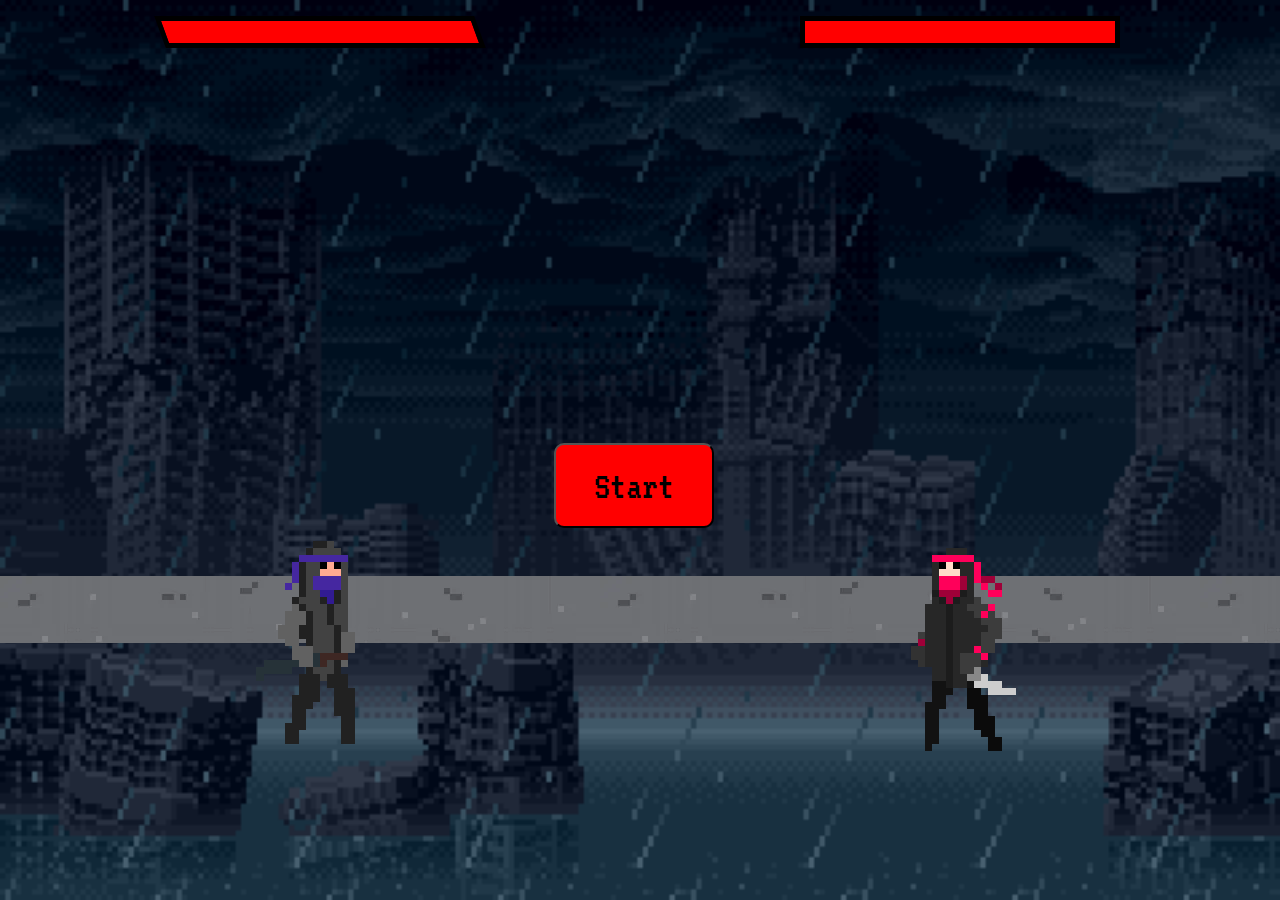
==== index.html @ 2030f22d "é" ====
<!DOCTYPE html>
<html lang="en">

<head>
    <meta charset="UTF-8">
    <meta name="viewport" content="width=device-width, initial-scale=1.0">
    <title>Ninja Arcade</title>
    <link rel="shortcut icon" href="/assets/img/icon.png" type="image/x-icon">
    <link rel="stylesheet" href="/style.css">
    <link href="https://fonts.googleapis.com/css2?family=VT323&display=swap" rel="stylesheet">
</head>

<body>
    <div id="trovão"></div>

    <div id="barrasdevida">
        <div id="barravida1">
            <div class="vida" id="vida1"></div>
        </div>
        <div id="barravida2">
            <div class="vida" id="vida2"></div>
        </div>
    </div>

    <div id="personagens">
        <div id="p1" class="player"></div>
        <div id="p2" class="player"></div>
    </div>

    <div id="containerdado">
        <div id="dado"></div>
        <input type="text" id="inputdado" readonly>
        <button id="start">Start</button>
    </div>

    <div id="chão"></div>
    <div id="imgresultado"></div>

    <script src="/player.js"></script>
</body>

</html>
---- style.css ----
* {
  margin: 0;
  padding: 0;
  box-sizing: border-box;
  font-family: "VT323", serif;
}

body {
  background-image: url('/assets/img/bg.gif');
  background-position: center;
  background-repeat: no-repeat;
  background-size: cover;
  height: 100vh;
}

#chão{
  width: 100%;
  height: 4.2rem;
  top: -10rem;
  position: relative;
  background-image: url(/assets/img/estrada.jpg);
}
#barrasdevida {
  display: flex;
  width: 100%;
  justify-content: space-around;
  position: relative;
  top: 1rem;
}

#barravida1, #barravida2 {
  height: 2rem;
  width: 20rem;
  background-color: black;
  border: 5px solid black;
  transform: skew(20deg);
  overflow: hidden;
  position: relative;
}

#barravida2{
    transform: scaleX(-1);
    transition: width 0.5s ease-in-out;
}
#barravida1{
  transition: width 0.5s ease-in;
}

.vida {
  height: 100%;
  width: 100%;
  background-color: red;
  transition: width 0.5s ease-in-out;
  visi
}

.damage-animation {
  animation: shake 0.3s ease-in-out, flash 0.5s ease-in-out;
}

@keyframes shake {
  0% { transform: translateX(0); }
  25% { transform: translateX(-5px); }
  50% { transform: translateX(5px); }
  75% { transform: translateX(-5px); }
  100% { transform: translateX(0); }
}

@keyframes flash {
  0% { opacity: 1; }
  50% { opacity: 0.5; }
  100% { opacity: 1; }
}

#trovão {
  position: absolute;
  top: 0;
  left: 0;
  width: 100%;
  height: 100%;
  background-color: white;
  opacity: 0;
  pointer-events: none;
  animation: trovão 7s infinite;
  z-index: 999;
}

@keyframes trovão {
  0%, 100% { opacity: 0; }
  2%, 42% { opacity: 0.7; }
  4%, 44% { opacity: 0; }
  40% { opacity: 0; }
}

#personagens {
  width: 100%;
  position: relative;
  top: 55%;
  z-index: 2;
  display: flex;
  justify-content: space-around;
}

#personagens div {
  height: 14rem;
  width: 8rem;
  cursor: pointer;
}

#p1 {
  background-image: url('/assets/img/p1.gif');
  background-position: center;
  background-size: cover;
}

#p2 {
  background-image: url('/assets/img/p2.gif');
  background-position: center;
  background-size: cover;
  transform: scaleX(-1);
}

#containerdado {
  height: 30rem;
  width: 20rem;
  position: relative;
  left: 37%;
  top: -13rem;
  align-items: center;
  display: flex;
  flex-direction: column;
  z-index: 3;
  gap: 15px;
}

#dado {
  height: 20rem;
  width: 20rem;
  position: relative;
  background-image: url('/assets/img/dado.gif');
  background-position: center;
  background-size: cover;
  visibility: hidden;
}

#inputdado {
  height: 6rem;
  width: 8rem;
  text-align: center;
  align-items: center;
  justify-content: center;
  background-image: url('/assets/img/pergaminho.png');
  background-position: center;
  background-size: cover;
  border: none;
  background-color: transparent;
  font-size: 45px;
  visibility: hidden;
}

#start {
  height: 6rem;
  width: 10rem;
  font-size: 40px;
  border-radius: 10px;
  background-color: red;
  cursor: pointer;
}

#imgresultado{
  height: 5rem;
  width: 15rem;
  position: absolute;
  top: 5rem;
  left: 40%;
  z-index: 999;

}
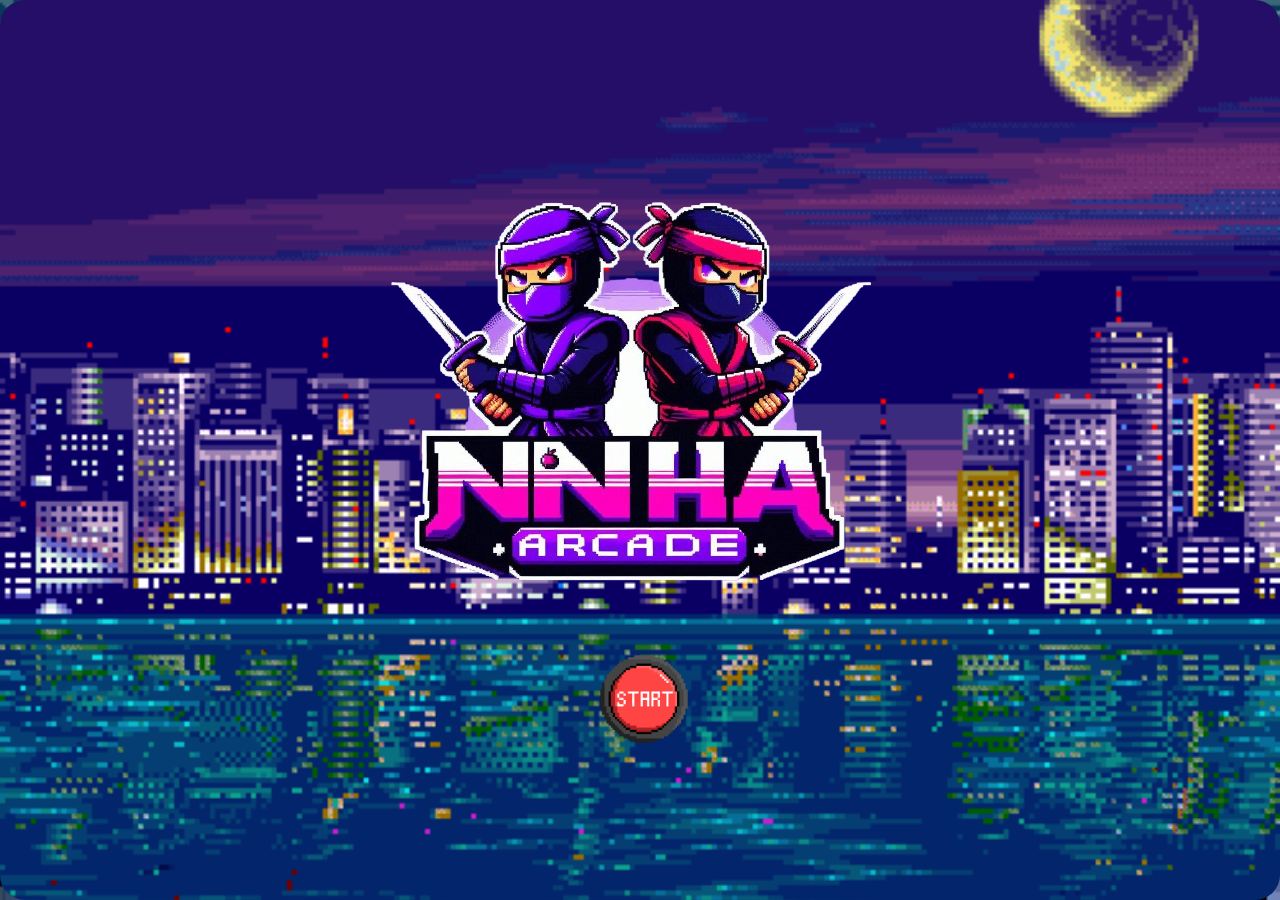
==== commit cd70467a: "muitas coisas" ====
--- a/index.html
+++ b/index.html
@@ -12,7 +12,12 @@
 
 <body>
     <div id="trovão"></div>
-
+    <div id="telaum">
+        <div id="papelparede"></div>
+        <img id="logo" src="/assets/img/logo.png">
+        <button id="play" class="buttonall"></button>
+        <img id="explosão" src="/assets/img/explosão.gif">
+    </div>
     <div id="barrasdevida">
         <div id="barravida1">
             <div class="vida" id="vida1"></div>
@@ -30,11 +35,10 @@
     <div id="containerdado">
         <div id="dado"></div>
         <input type="text" id="inputdado" readonly>
-        <button id="start">Start</button>
+        <button id="start" class="buttonall"></button>
     </div>
 
     <div id="chão"></div>
-    <div id="imgresultado"></div>
 
     <script src="/player.js"></script>
 </body>
--- a/style.css
+++ b/style.css
@@ -1,178 +1,244 @@
-* {
-  margin: 0;
-  padding: 0;
-  box-sizing: border-box;
-  font-family: "VT323", serif;
-}
-
-body {
-  background-image: url('/assets/img/bg.gif');
-  background-position: center;
-  background-repeat: no-repeat;
-  background-size: cover;
-  height: 100vh;
-}
-
-#chão{
-  width: 100%;
-  height: 4.2rem;
-  top: -10rem;
-  position: relative;
-  background-image: url(/assets/img/estrada.jpg);
-}
-#barrasdevida {
-  display: flex;
-  width: 100%;
-  justify-content: space-around;
-  position: relative;
-  top: 1rem;
-}
-
-#barravida1, #barravida2 {
-  height: 2rem;
-  width: 20rem;
-  background-color: black;
-  border: 5px solid black;
-  transform: skew(20deg);
-  overflow: hidden;
-  position: relative;
-}
-
-#barravida2{
+  * {
+    margin: 0;
+    padding: 0;
+    box-sizing: border-box;
+    font-family: "VT323", serif;
+  }
+
+  #telaum{
+    background: url(/assets/img/Animated\ GIF.gif);
+    background-position: center;
+    background-repeat: no-repeat;
+    background-size: cover;
+    height: 100%;
+    width: 100%;
+    display: flex;
+    align-items: center;
+    justify-content: center;
+    flex-direction: column;
+    transition: transform 1.5s ease-in-out;
+    z-index: 999;
+    position: fixed;
+    border-radius: 25px;
+    top: 0;
+    left: 0;
+  }
+
+  #papelparede{
+    background-image:url(/assets/img/city.gif);
+    background-position: center;
+    background-repeat: no-repeat;
+    background-size: cover;
+    z-index: 9999;
+    position: absolute;
+    visibility: hidden;
+    height: 100%;
+    width: 100%;
+    opacity: 0;
+  }
+
+  #explosão{
+    z-index: 99;
+    position: absolute;
+    height: 100%;
+    width: 100%;
+    visibility: hidden;
+  }
+  .buttonall {
+    height: 8rem;
+    width: 8rem;
+    background: url(/assets/img/buttonstart.png) center/cover no-repeat;
+    background-color: transparent;
+    border: none;
+    cursor: pointer;
+    transition: transform 0.2s;
+  }
+
+  .buttonall:hover {
+    filter: drop-shadow(10px 20px 10px black);
+    transform: scale(1.1);
+  }
+
+  #logo {
+    animation: shake 3s infinite ease;
+    z-index: 999;
+  }
+
+  #logo:hover{
+    filter: drop-shadow(1px 20px 50px purple);
+  }
+
+  @keyframes shake {
+    0%,
+    100% {
+        transform: translate(0);
+    }
+
+    25% {
+        transform: translateX(-5px);
+    }
+
+    50% {
+        transform: translateY(5px);
+    }
+
+    75% {
+        transform: translateX(5px);
+    }
+  }
+
+  body {
+    background-image: url('/assets/img/bg2.gif');
+    background-position: center;
+    background-repeat: no-repeat;
+    background-size: cover;
+    height: 100vh;
+    overflow: hidden;
+  }
+
+  chão{
+    width: 100%;
+    height: 100rem;
+    top: -9rem;
+    position: relative;
+    background-image: url(/assets/img/estrada.jpg);
+  }
+
+  #barrasdevida {
+    display: flex;
+    width: 100%;
+    justify-content: space-around;
+    position: relative;
+    top: 1rem;
+  }
+
+  #barravida1, #barravida2 {
+    height: 2rem;
+    width: 20rem;
+    background-color: black;
+    border: 5px solid black;
+    transform: skew(20deg);
+    overflow: hidden;
+    position: relative;
+  }
+
+  #barravida2 {
     transform: scaleX(-1);
     transition: width 0.5s ease-in-out;
+  }
+
+  #barravida1 {
+    transition: width 0.5s ease-in;
+  }
+
+  .vida {
+    height: 100%;
+    width: 100%;
+    background-color: red;
+    transition: width 0.5s ease-in-out;
+  }
+
+  @keyframes shakeAndRotate {
+    0% { transform: translateX(10px) rotate(0deg); }
+    25% { transform: translateX(-10px) rotate(10deg); }
+    50% { transform: translateX(10px) rotate(-10deg); }
+    75% { transform: translateX(-10px) rotate(10deg); }
+    100% { transform: translateX(0px) rotate(0deg); }
 }
-#barravida1{
-  transition: width 0.5s ease-in;
+
+.shakeAndRotate {
+    animation: shakeAndRotate 0.5s ease-in-out;
 }
 
-.vida {
-  height: 100%;
-  width: 100%;
-  background-color: red;
-  transition: width 0.5s ease-in-out;
-  visi
-}
-
-.damage-animation {
-  animation: shake 0.3s ease-in-out, flash 0.5s ease-in-out;
-}
-
-@keyframes shake {
-  0% { transform: translateX(0); }
-  25% { transform: translateX(-5px); }
-  50% { transform: translateX(5px); }
-  75% { transform: translateX(-5px); }
-  100% { transform: translateX(0); }
-}
-
-@keyframes flash {
-  0% { opacity: 1; }
-  50% { opacity: 0.5; }
-  100% { opacity: 1; }
-}
-
-#trovão {
-  position: absolute;
-  top: 0;
-  left: 0;
-  width: 100%;
-  height: 100%;
-  background-color: white;
-  opacity: 0;
-  pointer-events: none;
-  animation: trovão 7s infinite;
-  z-index: 999;
-}
-
-@keyframes trovão {
-  0%, 100% { opacity: 0; }
-  2%, 42% { opacity: 0.7; }
-  4%, 44% { opacity: 0; }
-  40% { opacity: 0; }
-}
-
-#personagens {
-  width: 100%;
-  position: relative;
-  top: 55%;
-  z-index: 2;
-  display: flex;
-  justify-content: space-around;
-}
-
-#personagens div {
-  height: 14rem;
-  width: 8rem;
-  cursor: pointer;
-}
-
-#p1 {
-  background-image: url('/assets/img/p1.gif');
-  background-position: center;
-  background-size: cover;
-}
-
-#p2 {
-  background-image: url('/assets/img/p2.gif');
-  background-position: center;
-  background-size: cover;
-  transform: scaleX(-1);
-}
-
-#containerdado {
-  height: 30rem;
-  width: 20rem;
-  position: relative;
-  left: 37%;
-  top: -13rem;
-  align-items: center;
-  display: flex;
-  flex-direction: column;
-  z-index: 3;
-  gap: 15px;
-}
-
-#dado {
-  height: 20rem;
-  width: 20rem;
-  position: relative;
-  background-image: url('/assets/img/dado.gif');
-  background-position: center;
-  background-size: cover;
-  visibility: hidden;
-}
-
-#inputdado {
-  height: 6rem;
-  width: 8rem;
-  text-align: center;
-  align-items: center;
-  justify-content: center;
-  background-image: url('/assets/img/pergaminho.png');
-  background-position: center;
-  background-size: cover;
-  border: none;
-  background-color: transparent;
-  font-size: 45px;
-  visibility: hidden;
-}
-
-#start {
-  height: 6rem;
-  width: 10rem;
-  font-size: 40px;
-  border-radius: 10px;
-  background-color: red;
-  cursor: pointer;
-}
-
-#imgresultado{
-  height: 5rem;
-  width: 15rem;
-  position: absolute;
-  top: 5rem;
-  left: 40%;
-  z-index: 999;
-
-}+  @keyframes flash {
+    0% { opacity: 1; }
+    50% { opacity: 0.5; }
+    100% { opacity: 1; }
+  }
+
+  #trovão {
+    position: absolute;
+    top: 0;
+    left: 0;
+    width: 100%;
+    height: 100%;
+    background-color: white;
+    opacity: 0;
+    pointer-events: none;
+    animation: trovão 7s infinite;
+    z-index: 999;
+  }
+
+  @keyframes trovão {
+    0%, 100% { opacity: 0; }
+    2%, 42% { opacity: 0.7; }
+    4%, 44% { opacity: 0; }
+    40% { opacity: 0; }
+  }
+
+  #personagens {
+    width: 100%;
+    position: relative;
+    top: 55%;
+    z-index: 2;
+    display: flex;
+    justify-content: space-around;
+  
+  }
+
+  #personagens div {
+    height: 14rem;
+    width: 8rem;
+    cursor: pointer;
+  }
+
+  #p1 {
+    background-image: url('/assets/img/p1.gif');
+    background-position: center;
+    background-size: cover;
+  }
+
+  #p2 {
+    background-image: url('/assets/img/p2.gif');
+    background-position: center;
+    background-size: cover;
+    transform: scaleX(-1);
+  }
+
+  #containerdado {
+    height: 30rem;
+    width: 20rem;
+    position: relative;
+    left: 37%;
+    top: -13rem;
+    align-items: center;
+    display: flex;
+    flex-direction: column;
+    z-index: 3;
+    gap: 15px;
+  }
+
+  #dado {
+    height: 20rem;
+    width: 20rem;
+    position: relative;
+    background-image: url('/assets/img/dado.gif');
+    background-position: center;
+    background-size: cover;
+    visibility: hidden;
+  }
+
+  #inputdado {
+    height: 6rem;
+    width: 8rem;
+    text-align: center;
+    align-items: center;
+    justify-content: center;
+    background-image: url('/assets/img/pergaminho.png');
+    background-position: center;
+    background-size: cover;
+    border: none;
+    background-color: transparent;
+    font-size: 45px;
+    visibility: hidden;
+  }
